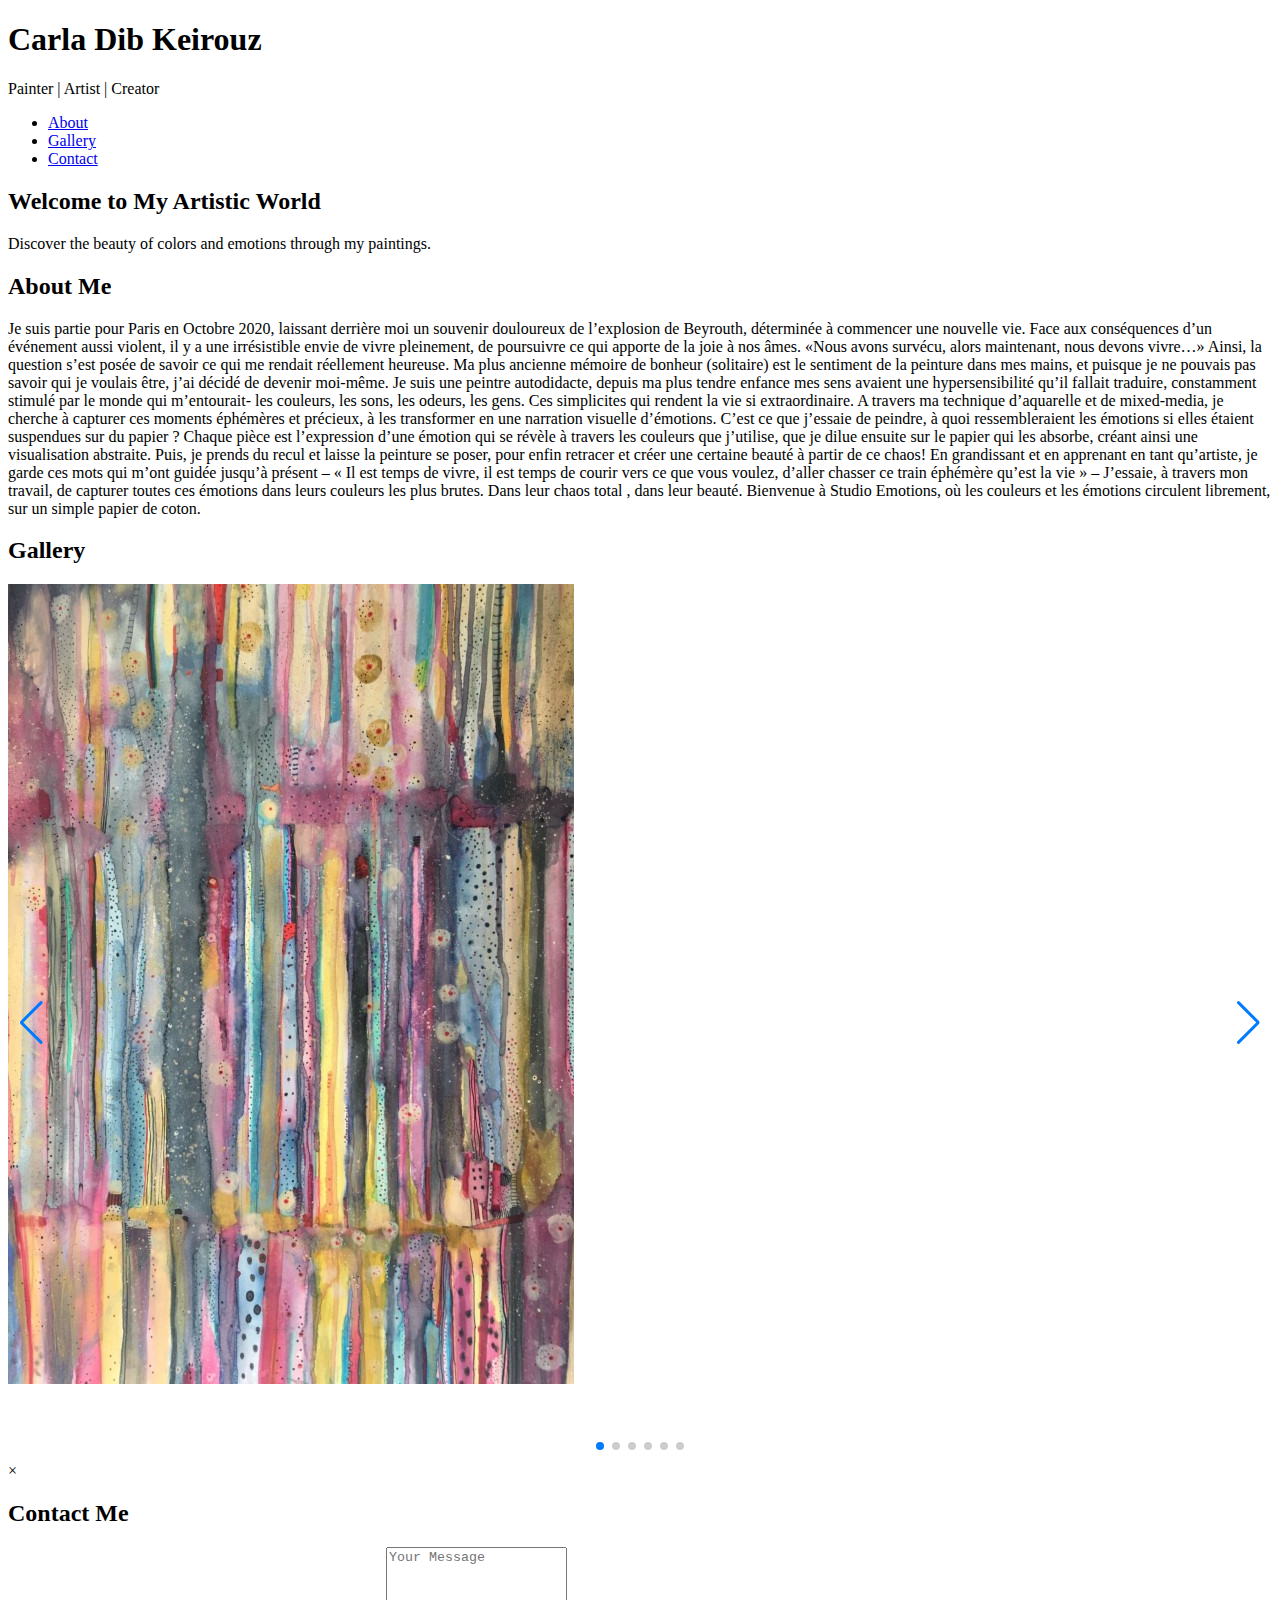
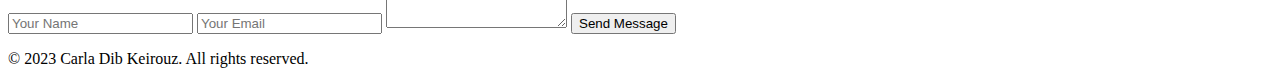
==== index.html @ a2791140 "Update and rename carla.html to index.html" ====
<!DOCTYPE html>
<html lang="en">
<head>
    <meta charset="UTF-8">
    <meta name="viewport" content="width=device-width, initial-scale=1.0">
    <title>Artist Portfolio | Carla Dib Keirouz</title>
    <link rel="stylesheet" href="styles.css">
    <!-- Swiper CSS -->
    <link rel="stylesheet" href="https://cdn.jsdelivr.net/npm/swiper@10/swiper-bundle.min.css">
</head>
<body>
    <!-- Header Section -->
    <header class="header sticky-header">
        <div class="container">
            <h1>Carla Dib Keirouz</h1>
            <p class="tagline">Painter | Artist | Creator</p>
            <nav class="nav">
                <ul>
                    <li><a href="#about">About</a></li>
                    <li><a href="#gallery">Gallery</a></li>
                    <li><a href="#contact">Contact</a></li>
                </ul>
            </nav>
        </div>
    </header>

    <!-- Hero Section -->
    <section class="hero">
        <div class="container">
            <h2>Welcome to My Artistic World</h2>
            <p>Discover the beauty of colors and emotions through my paintings.</p>
        </div>
    </section>

    <!-- About Section -->
    <section id="about" class="about">
        <div class="container">
            <h2>About Me</h2>
            <p>Je suis partie pour Paris en Octobre 2020, laissant derrière moi un souvenir douloureux de l’explosion de Beyrouth, déterminée à commencer une nouvelle vie.
Face aux conséquences d’un événement aussi violent, il y a une irrésistible envie de vivre pleinement, de poursuivre ce qui apporte de la joie à nos âmes.

«Nous avons survécu, alors maintenant, nous devons vivre…»

Ainsi, la question s’est posée de savoir ce qui me rendait réellement heureuse. Ma plus ancienne mémoire de bonheur (solitaire) est le sentiment de la peinture dans mes mains, et puisque je ne pouvais pas savoir qui je voulais être, j’ai décidé de devenir moi-même.

Je suis une peintre autodidacte, depuis ma plus tendre enfance mes sens avaient une hypersensibilité qu’il fallait traduire, constamment stimulé par le monde qui m’entourait- les couleurs, les sons, les odeurs, les gens. Ces simplicites qui rendent la vie si extraordinaire.

A travers ma technique d’aquarelle et de mixed-media, je cherche à capturer ces moments éphémères et précieux, à les transformer en une narration visuelle d’émotions. C’est ce que j’essaie de peindre, à quoi ressembleraient les émotions si elles étaient suspendues sur du papier ?

Chaque pièce est l’expression d’une émotion qui se révèle à travers les couleurs que j’utilise, que je dilue ensuite sur le papier qui les absorbe, créant ainsi une visualisation abstraite. Puis, je prends du recul et laisse la peinture se poser, pour enfin retracer et créer une certaine beauté à partir de ce chaos!

En grandissant et en apprenant en tant qu’artiste, je garde ces mots qui m’ont guidée jusqu’à présent – « Il est temps de vivre, il est temps de courir vers ce que vous voulez, d’aller chasser ce train éphémère qu’est la vie » – J’essaie, à travers mon travail, de capturer toutes ces émotions dans leurs couleurs les plus brutes. Dans leur chaos total , dans leur beauté. Bienvenue à Studio Emotions, où les couleurs et les émotions circulent librement, sur un simple papier de coton.</p>
        </div>
    </section>

    <!-- Gallery Section -->
    <section id="gallery" class="gallery">
        <div class="container">
            <h2>Gallery</h2>
            <!-- Swiper Carousel -->
            <div class="swiper mySwiper">
                <div class="swiper-wrapper">
                    <div class="swiper-slide"><img src="CDK7.jpg" alt="Artwork 7" class="gallery-img"></div>
                    <div class="swiper-slide"><img src="CDK8.jpg" alt="Artwork 8" class="gallery-img"></div>
                    <div class="swiper-slide"><img src="CDK9.jpg" alt="Artwork 9" class="gallery-img"></div>
                    <div class="swiper-slide"><img src="CDK10.jpg" alt="Artwork 10" class="gallery-img"></div>
                    <div class="swiper-slide"><img src="CDK1.jpg" alt="Artwork 10" class="gallery-img"></div>
                    <div class="swiper-slide"><img src="CDK2.jpg" alt="Artwork 10" class="gallery-img"></div>
                </div>
                <div class="swiper-pagination"></div>
                <div class="swiper-button-next"></div>
                <div class="swiper-button-prev"></div>
            </div>
        </div>
    </section>

    <!-- Modal for Enlarged Image -->
    <div id="modal" class="modal">
        <span class="close">&times;</span>
        <img class="modal-content" id="modal-img">
    </div>

    <!-- Contact Section -->
    <section id="contact" class="contact">
        <div class="container">
            <h2>Contact Me</h2>
            <form action="#" method="post">
                <input type="text" placeholder="Your Name" required>
                <input type="email" placeholder="Your Email" required>
                <textarea placeholder="Your Message" rows="5" required></textarea>
                <button type="submit">Send Message</button>
            </form>
        </div>
    </section>

    <!-- Footer Section -->
    <footer class="footer">
        <div class="container">
            <p>&copy; 2023 Carla Dib Keirouz. All rights reserved.</p>
        </div>
    </footer>

    <!-- Swiper JS -->
    <script src="https://cdn.jsdelivr.net/npm/swiper@10/swiper-bundle.min.js"></script>
    <!-- Custom JS -->
    <script src="script.js"></script>
</body>
</html>
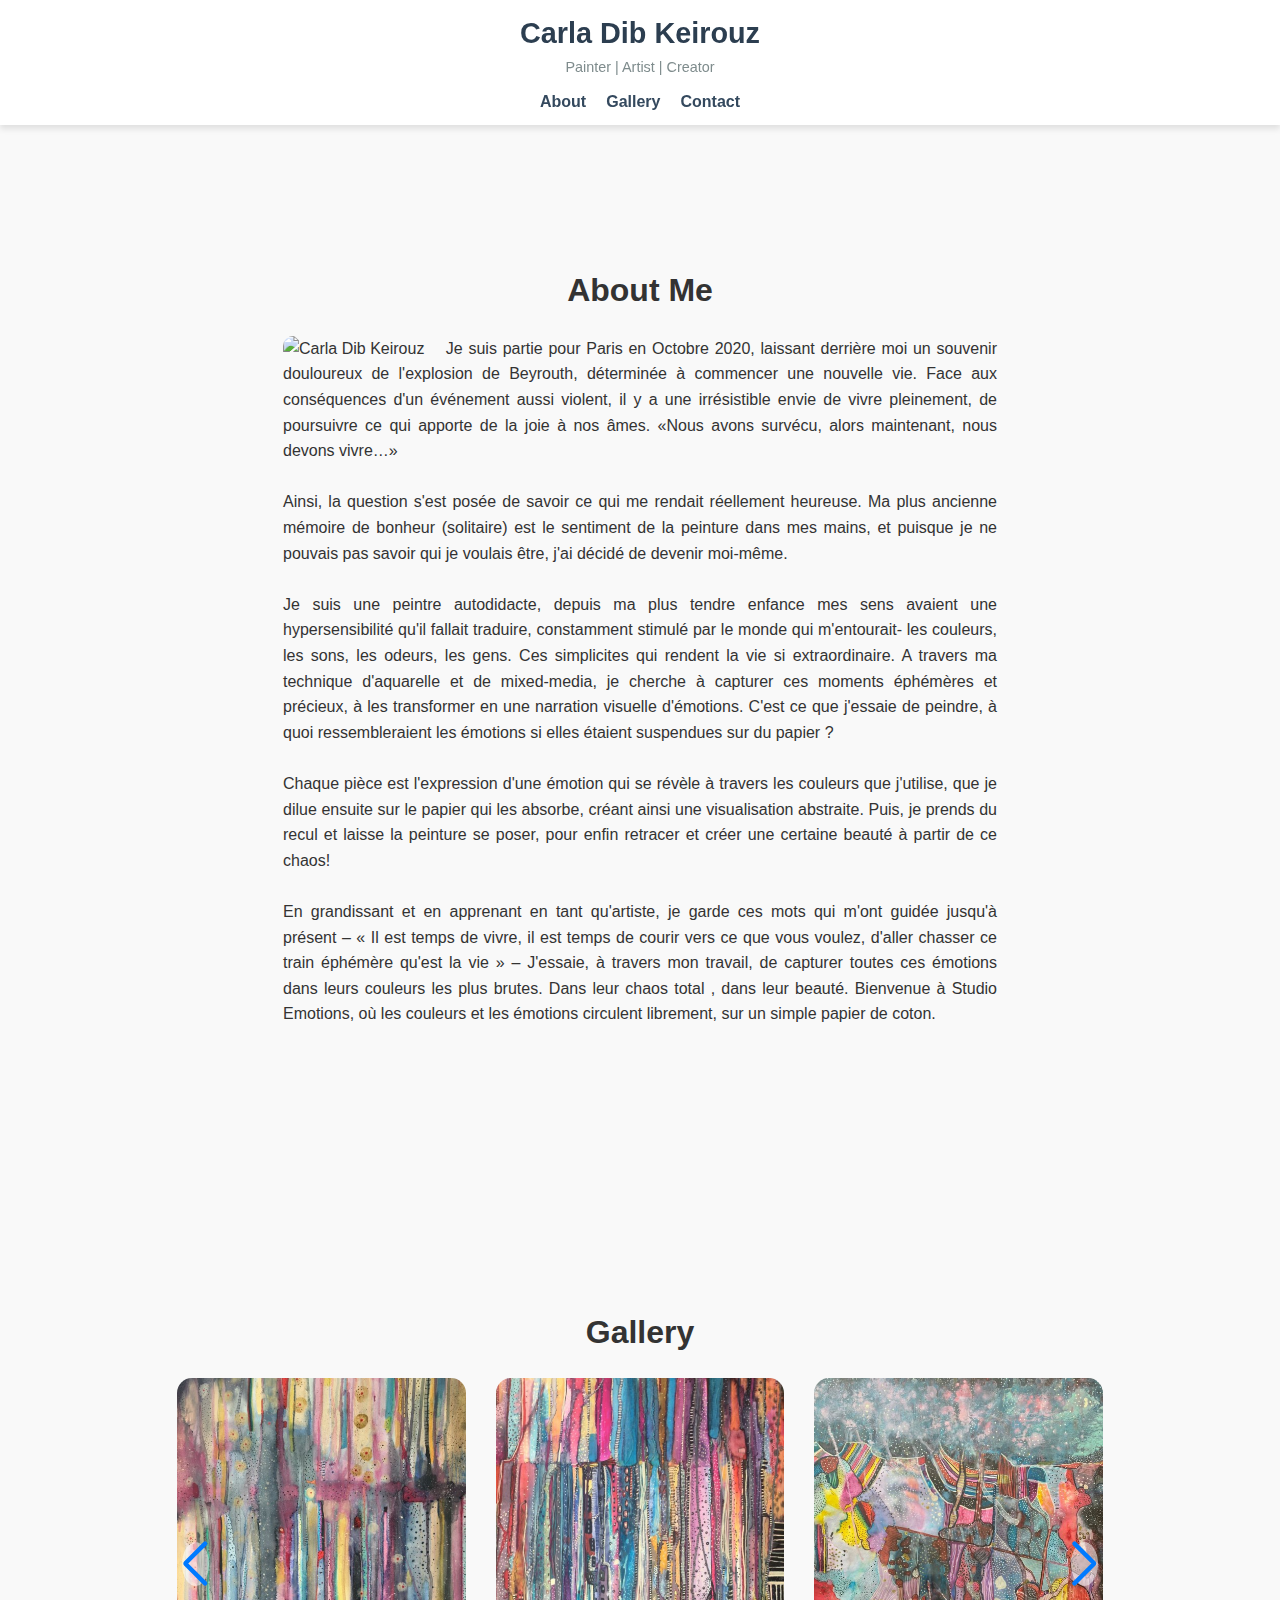
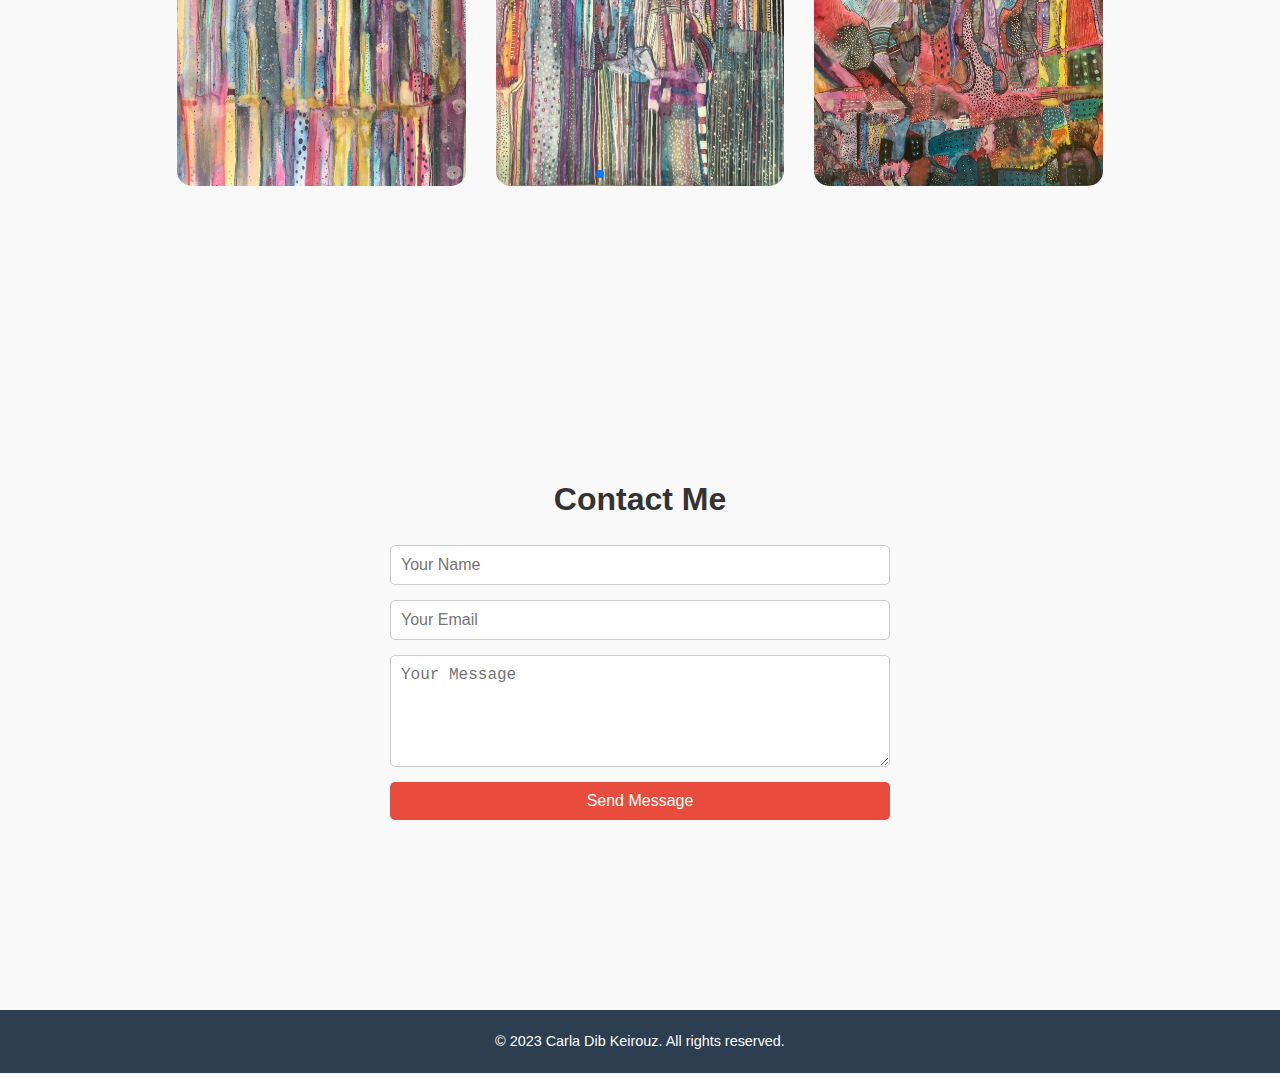
==== commit 29cc093f: "Add files via upload" ====
--- a/index.html
+++ b/index.html
@@ -5,7 +5,6 @@
     <meta name="viewport" content="width=device-width, initial-scale=1.0">
     <title>Artist Portfolio | Carla Dib Keirouz</title>
     <link rel="stylesheet" href="styles.css">
-    <!-- Swiper CSS -->
     <link rel="stylesheet" href="https://cdn.jsdelivr.net/npm/swiper@10/swiper-bundle.min.css">
 </head>
 <body>
@@ -24,60 +23,73 @@
         </div>
     </header>
 
-    <!-- Hero Section -->
-    <section class="hero">
-        <div class="container">
-            <h2>Welcome to My Artistic World</h2>
-            <p>Discover the beauty of colors and emotions through my paintings.</p>
-        </div>
-    </section>
-
     <!-- About Section -->
     <section id="about" class="about">
-        <div class="container">
-            <h2>About Me</h2>
-            <p>Je suis partie pour Paris en Octobre 2020, laissant derrière moi un souvenir douloureux de l’explosion de Beyrouth, déterminée à commencer une nouvelle vie.
-Face aux conséquences d’un événement aussi violent, il y a une irrésistible envie de vivre pleinement, de poursuivre ce qui apporte de la joie à nos âmes.
-
-«Nous avons survécu, alors maintenant, nous devons vivre…»
-
-Ainsi, la question s’est posée de savoir ce qui me rendait réellement heureuse. Ma plus ancienne mémoire de bonheur (solitaire) est le sentiment de la peinture dans mes mains, et puisque je ne pouvais pas savoir qui je voulais être, j’ai décidé de devenir moi-même.
-
-Je suis une peintre autodidacte, depuis ma plus tendre enfance mes sens avaient une hypersensibilité qu’il fallait traduire, constamment stimulé par le monde qui m’entourait- les couleurs, les sons, les odeurs, les gens. Ces simplicites qui rendent la vie si extraordinaire.
-
-A travers ma technique d’aquarelle et de mixed-media, je cherche à capturer ces moments éphémères et précieux, à les transformer en une narration visuelle d’émotions. C’est ce que j’essaie de peindre, à quoi ressembleraient les émotions si elles étaient suspendues sur du papier ?
-
-Chaque pièce est l’expression d’une émotion qui se révèle à travers les couleurs que j’utilise, que je dilue ensuite sur le papier qui les absorbe, créant ainsi une visualisation abstraite. Puis, je prends du recul et laisse la peinture se poser, pour enfin retracer et créer une certaine beauté à partir de ce chaos!
-
-En grandissant et en apprenant en tant qu’artiste, je garde ces mots qui m’ont guidée jusqu’à présent – « Il est temps de vivre, il est temps de courir vers ce que vous voulez, d’aller chasser ce train éphémère qu’est la vie » – J’essaie, à travers mon travail, de capturer toutes ces émotions dans leurs couleurs les plus brutes. Dans leur chaos total , dans leur beauté. Bienvenue à Studio Emotions, où les couleurs et les émotions circulent librement, sur un simple papier de coton.</p>
+    <div class="container">
+        <h2>About Me</h2>
+        <div class="about-text-container">
+                    <img src="CDK3.jpg" alt="Carla Dib Keirouz" class="about-img">
+                    <p>Je suis partie pour Paris en Octobre 2020, laissant derrière moi un souvenir douloureux de l'explosion de Beyrouth, déterminée à commencer une nouvelle vie. Face aux conséquences d'un événement aussi violent, il y a une irrésistible envie de vivre pleinement, de poursuivre ce qui apporte de la joie à nos âmes. «Nous avons survécu, alors maintenant, nous devons vivre…» <br><br>Ainsi, la question s'est posée de savoir ce qui me rendait réellement heureuse. Ma plus ancienne mémoire de bonheur (solitaire) est le sentiment de la peinture dans mes mains, et puisque je ne pouvais pas savoir qui je voulais être, j'ai décidé de devenir moi-même.<br><br>Je suis une peintre autodidacte, depuis ma plus tendre enfance mes sens avaient une hypersensibilité qu'il fallait traduire, constamment stimulé par le monde qui m'entourait- les couleurs, les sons, les odeurs, les gens. Ces simplicites qui rendent la vie si extraordinaire. A travers ma technique d'aquarelle et de mixed-media, je cherche à capturer ces moments éphémères et précieux, à les transformer en une narration visuelle d'émotions. C'est ce que j'essaie de peindre, à quoi ressembleraient les émotions si elles étaient suspendues sur du papier ? <br><br>Chaque pièce est l'expression d'une émotion qui se révèle à travers les couleurs que j'utilise, que je dilue ensuite sur le papier qui les absorbe, créant ainsi une visualisation abstraite. Puis, je prends du recul et laisse la peinture se poser, pour enfin retracer et créer une certaine beauté à partir de ce chaos!<br><br>En grandissant et en apprenant en tant qu'artiste, je garde ces mots qui m'ont guidée jusqu'à présent – « Il est temps de vivre, il est temps de courir vers ce que vous voulez, d'aller chasser ce train éphémère qu'est la vie » – J'essaie, à travers mon travail, de capturer toutes ces émotions dans leurs couleurs les plus brutes. Dans leur chaos total , dans leur beauté. Bienvenue à Studio Emotions, où les couleurs et les émotions circulent librement, sur un simple papier de coton.</p>
+                </div>
+        
         </div>
     </section>
 
     <!-- Gallery Section -->
-    <section id="gallery" class="gallery">
-        <div class="container">
-            <h2>Gallery</h2>
-            <!-- Swiper Carousel -->
-            <div class="swiper mySwiper">
-                <div class="swiper-wrapper">
-                    <div class="swiper-slide"><img src="CDK7.jpg" alt="Artwork 7" class="gallery-img"></div>
-                    <div class="swiper-slide"><img src="CDK8.jpg" alt="Artwork 8" class="gallery-img"></div>
-                    <div class="swiper-slide"><img src="CDK9.jpg" alt="Artwork 9" class="gallery-img"></div>
-                    <div class="swiper-slide"><img src="CDK10.jpg" alt="Artwork 10" class="gallery-img"></div>
-                    <div class="swiper-slide"><img src="CDK1.jpg" alt="Artwork 10" class="gallery-img"></div>
-                    <div class="swiper-slide"><img src="CDK2.jpg" alt="Artwork 10" class="gallery-img"></div>
+<section id="gallery" class="gallery">
+    <div class="container">
+        <h2>Gallery</h2>
+        <div class="swiper mySwiper">
+            <div class="swiper-wrapper">
+                <div class="swiper-slide">
+                    <div class="gallery-item">
+                        <img src="CDK7.jpg" alt="Artwork 7" class="gallery-img" loading="lazy" data-size="50x70cm">
+                        <div class="caption">La tete dans les nuages ne fait pas mousse - 50x70cm</div>
+                    </div>
                 </div>
-                <div class="swiper-pagination"></div>
-                <div class="swiper-button-next"></div>
-                <div class="swiper-button-prev"></div>
+                <div class="swiper-slide">
+                    <div class="gallery-item">
+                        <img src="CDK8.jpg" alt="Artwork 8" class="gallery-img" loading="lazy" data-size="60x80cm">
+                        <div class="caption">Super cool ca - 60x80cm</div>
+                    </div>
+                </div>
+                <div class="swiper-slide">
+                    <div class="gallery-item">
+                        <img src="CDK9.jpg" alt="Artwork 9" class="gallery-img" loading="lazy" data-size="40x60cm">
+                        <div class="caption">l'aube du matin - 40x60cm</div>
+                    </div>
+                </div>
+                <div class="swiper-slide">
+                    <div class="gallery-item">
+                        <img src="CDK10.jpg" alt="Artwork 10" class="gallery-img" loading="lazy" data-size="70x100cm">
+                        <div class="caption">la rosee de la nuit - 70x100cm</div>
+                    </div>
+                </div>
+                <div class="swiper-slide">
+                    <div class="gallery-item">
+                        <img src="CDK1.jpg" alt="Artwork 1" class="gallery-img" loading="lazy" data-size="45x60cm">
+                        <div class="caption">Le jour commence avec toi - 45x60cm</div>
+                    </div>
+                </div>
+                <div class="swiper-slide">
+                    <div class="gallery-item">
+                        <img src="CDK2.jpg" alt="Artwork 2" class="gallery-img" loading="lazy" data-size="55x75cm">
+                        <div class="caption">demain ne meurt jamais - 55x75cm</div>
+                    </div>
+                </div>
             </div>
+            <div class="swiper-pagination"></div>
+            <!-- Navigation Buttons -->
+            <div class="swiper-button-next"></div>
+            <div class="swiper-button-prev"></div>
         </div>
-    </section>
+    </div>
+</section>
 
     <!-- Modal for Enlarged Image -->
     <div id="modal" class="modal">
         <span class="close">&times;</span>
-        <img class="modal-content" id="modal-img">
+        <img class="modal-content" id="modal-img" alt="Enlarged Artwork">
     </div>
 
     <!-- Contact Section -->
@@ -100,9 +112,65 @@
         </div>
     </footer>
 
-    <!-- Swiper JS -->
     <script src="https://cdn.jsdelivr.net/npm/swiper@10/swiper-bundle.min.js"></script>
-    <!-- Custom JS -->
-    <script src="script.js"></script>
+
+<script>
+    // Ensure Swiper is initialized after DOM content is loaded
+    document.addEventListener('DOMContentLoaded', function() {
+        const swiper = new Swiper(".mySwiper", {
+            slidesPerView: 3,
+            spaceBetween: 20,
+            loop: true,
+            pagination: {
+                el: ".swiper-pagination",
+                clickable: true,
+            },
+            navigation: {
+                nextEl: ".swiper-button-next", // Ensure this matches the next button class
+                prevEl: ".swiper-button-prev", // Ensure this matches the previous button class
+            },
+            breakpoints: {
+                1024: {
+                    slidesPerView: 3,
+                },
+                768: {
+                    slidesPerView: 2,
+                },
+                0: {
+                    slidesPerView: 1,
+                }
+            },
+        });
+    });
+</script>
+
+<!-- Modal Handling JS (For Enlarging Image) -->
+<script>
+    const modal = document.getElementById("modal");
+    const modalImg = document.getElementById("modal-img");
+    const closeBtn = document.getElementsByClassName("close")[0];
+
+    // Open modal when gallery image or About Me image is clicked
+    document.querySelectorAll('.gallery-img, .about-img').forEach(img => {
+        img.addEventListener('click', () => {
+            modal.style.display = "block";
+            modalImg.src = img.src; // Set the modal image to the clicked one
+            modalImg.alt = img.alt; // Set the alt text of the modal image
+        });
+    });
+
+    // Close modal when clicking on close button
+    closeBtn.addEventListener('click', () => {
+        modal.style.display = "none";
+    });
+
+    // Close modal if clicked outside of the image
+    window.addEventListener('click', (event) => {
+        if (event.target === modal) {
+            modal.style.display = "none";
+        }
+    });
+</script>
+    <script src="scripts.js"></script>
 </body>
-</html>
+</html>--- a/styles.css
+++ b/styles.css
@@ -0,0 +1,354 @@
+/* General Reset */
+* {
+    box-sizing: border-box;
+    margin: 0;
+    padding: 0;
+}
+
+body {
+    font-family: 'Arial', sans-serif;
+    line-height: 1.6;
+    color: #333;
+    background-color: #f9f9f9;
+}
+
+.container {
+    max-width: 1200px;
+    margin: 0 auto;
+    padding: 0 15px;
+}
+
+/* Header Styles */
+.header {
+    background: rgba(255, 255, 255, 0.95);
+    backdrop-filter: blur(5px);
+    padding: 10px 0;
+    box-shadow: 0 4px 6px rgba(0, 0, 0, 0.1);
+    position: sticky;
+    top: 0;
+    z-index: 1000;
+    text-align: center;
+}
+
+.header h1 {
+    font-size: 1.8rem;
+    color: #2c3e50;
+}
+
+.tagline {
+    color: #7f8c8d;
+    font-size: 0.9rem;
+}
+
+/* Navigation */
+.nav ul {
+    list-style: none;
+    display: flex;
+    justify-content: center;
+    gap: 20px;
+    margin-top: 10px;
+}
+
+.nav ul li a {
+    text-decoration: none;
+    color: #34495e;
+    font-weight: bold;
+    transition: color 0.3s ease;
+}
+
+.nav ul li a:hover {
+    color: #e74c3c;
+}
+
+/* About Section */
+.about {
+    padding: 140px;
+    width: 80%;
+    margin: 0 auto;
+}
+
+.about h2 {
+    font-size: 2rem;
+    margin-bottom: 20px;
+    text-align: center;
+}
+
+.about-img {
+    float: left; /* Let the image float to the left */
+    width: 20%;  /* Adjust width of the image */
+    margin-right: 20px; /* Space between image and text */
+    border-radius: 10px;
+    object-fit: cover;
+}
+
+.about p {
+    text-align: justify;
+}
+
+/* Clearfix to ensure the container wraps around the floated elements */
+.about-text::after {
+    content: "";
+    clear: both;
+    display: table;
+}
+
+/* Responsive Design: Stacking image and text vertically on small screens */
+@media (max-width: 768px) {
+    .about-img {
+        width: 80%; /* Adjust image width for smaller screens */
+        margin-right: 0; /* Remove margin-right on smaller screens */
+        margin-bottom: 20px; /* Add space between image and text */
+        float: none; /* Remove float on small screens */
+    }
+}
+
+/* Gallery Section */
+.gallery {
+    padding: 140px 0;
+}
+
+.gallery h2 {
+    font-size: 2rem;
+    margin-bottom: 20px;
+    text-align: center;
+}
+
+.swiper {
+    width: 80%; /* Ensure swiper container takes up full width */
+    height: auto;
+    padding: 0; /* Remove any unnecessary padding */
+}
+
+.swiper-slide {
+    text-align: center;
+    width: 33.33%; /* Make sure it's divided evenly for 3 images */
+    box-sizing: border-box; /* Include padding/border in the total width */
+    padding: 0 5px; /* Use a smaller space between images */
+}
+
+.swiper-slide img {
+    width: 100%;
+    height: auto;
+    border-radius: 15px;
+    cursor: pointer;
+    transition: transform 0.3s ease;
+    object-fit: cover;
+}
+
+.swiper-slide img:hover {
+    transform: scale(1.05);
+}
+
+.swiper-wrapper {
+    display: flex;
+}
+
+/* Style pour la galerie avec légende */
+.gallery-item {
+    position: relative;
+    display: inline-block;
+    overflow: hidden;
+    width: 100%;
+}
+
+.gallery-item img {
+    width: 100%;
+    display: block;
+    transition: transform 0.3s ease-in-out;
+}
+
+.gallery-item:hover img {
+    transform: scale(1.05);
+}
+
+.gallery-item .caption {
+    position: absolute;
+    bottom: 0;
+    left: 0;
+    width: 100%;
+    background: rgba(0, 0, 0, 0.7);
+    color: #fff;
+    text-align: center;
+    font-size: 1rem;
+    padding: 10px;
+    opacity: 0;
+    transition: opacity 0.3s ease-in-out;
+}
+
+.gallery-item:hover .caption {
+    opacity: 1;
+}
+
+/* Swiper Navigation Buttons */
+.swiper-button-next,
+.swiper-button-prev {
+    color: #e74c3c; /* Arrow color */
+    background-color: rgba(255, 255, 255, 0.5); /* Background color */
+    width: 40px;
+    height: 40px;
+    border-radius: 50%;
+    display: flex;
+    justify-content: center;
+    align-items: center;
+    z-index: 10;
+    position: absolute; /* Ensure they are positioned correctly */
+    top: 50%; /* Center vertically */
+    transform: translateY(-50%); /* Center vertically */
+}
+
+.swiper-button-next:after,
+.swiper-button-prev:after {
+    font-size: 20px;
+    font-weight: bold;
+}
+
+.swiper-button-next {
+    right: 10px; /* Position the next button on the right */
+}
+
+.swiper-button-prev {
+    left: 10px; /* Position the previous button on the left */
+}
+
+.swiper-button-next:hover,
+.swiper-button-prev:hover {
+    background-color: rgba(255, 255, 255, 0.8); /* Hover effect */
+}
+
+/* Responsive Adjustments */
+@media (max-width: 1024px) {
+    .swiper-slide {
+        width: 50% !important; /* 2 slides per view on tablets */
+    }
+}
+
+@media (max-width: 768px) {
+    .swiper-slide {
+        width: 100% !important; /* 1 slide per view on mobile */
+    }
+}
+
+/* Modal Styles */
+.modal {
+    display: none;
+    position: fixed;
+    z-index: 1001;
+    padding-top: 60px;
+    left: 0;
+    top: 0;
+    width: 100%;
+    height: 100%;
+    background-color: rgba(0, 0, 0, 0.9);
+}
+
+.modal-content {
+    margin: auto;
+    display: block;
+    max-width: 80%;
+    max-height: 80%;
+}
+
+.close {
+    position: absolute;
+    top: 20px;
+    right: 35px;
+    color: #fff;
+    font-size: 40px;
+    font-weight: bold;
+    cursor: pointer;
+}
+
+.close:hover {
+    color: #ccc;
+}
+
+/* Contact Section */
+.contact {
+    padding: 140px 0;
+}
+
+.contact h2 {
+    font-size: 2rem;
+    margin-bottom: 20px;
+    text-align: center;
+}
+
+.contact form {
+    display: flex;
+    flex-direction: column;
+    gap: 15px;
+    max-width: 500px;
+    margin: 0 auto;
+}
+
+.contact input,
+.contact textarea {
+    padding: 10px;
+    border: 1px solid #ccc;
+    border-radius: 5px;
+    font-size: 1rem;
+}
+
+.contact button {
+    padding: 10px 20px;
+    background: #e74c3c;
+    color: #fff;
+    border: none;
+    border-radius: 5px;
+    cursor: pointer;
+    font-size: 1rem;
+    transition: background 0.3s ease;
+}
+
+.contact button:hover {
+    background: #c0392b;
+}
+
+/* Footer */
+.footer {
+    background: #2c3e50;
+    color: #fff;
+    text-align: center;
+    padding: 20px 0;
+    margin-top: 50px;
+}
+
+.footer p {
+    font-size: 0.9rem;
+}
+
+.gallery-item {
+    position: relative;
+    display: inline-block;
+    overflow: hidden;
+    width: 100%;
+}
+
+.gallery-item img {
+    width: 100%;
+    display: block;
+    transition: transform 0.3s ease-in-out;
+    cursor: pointer;
+}
+
+/* Style de la légende */
+.gallery-item .caption {
+    position: absolute;
+    bottom: 0;
+    left: 50%;
+    transform: translateX(-50%);
+    background: rgba(0, 0, 0, 0.7);
+    color: #fff;
+    text-align: center;
+    font-size: 1rem;
+    padding: 10px;
+    opacity: 0;
+    transition: opacity 0.3s ease-in-out;
+    border-radius: 5px;
+}
+
+/* Affichage de la légende au clic */
+.gallery-item .caption.visible {
+    opacity: 1;
+}
+
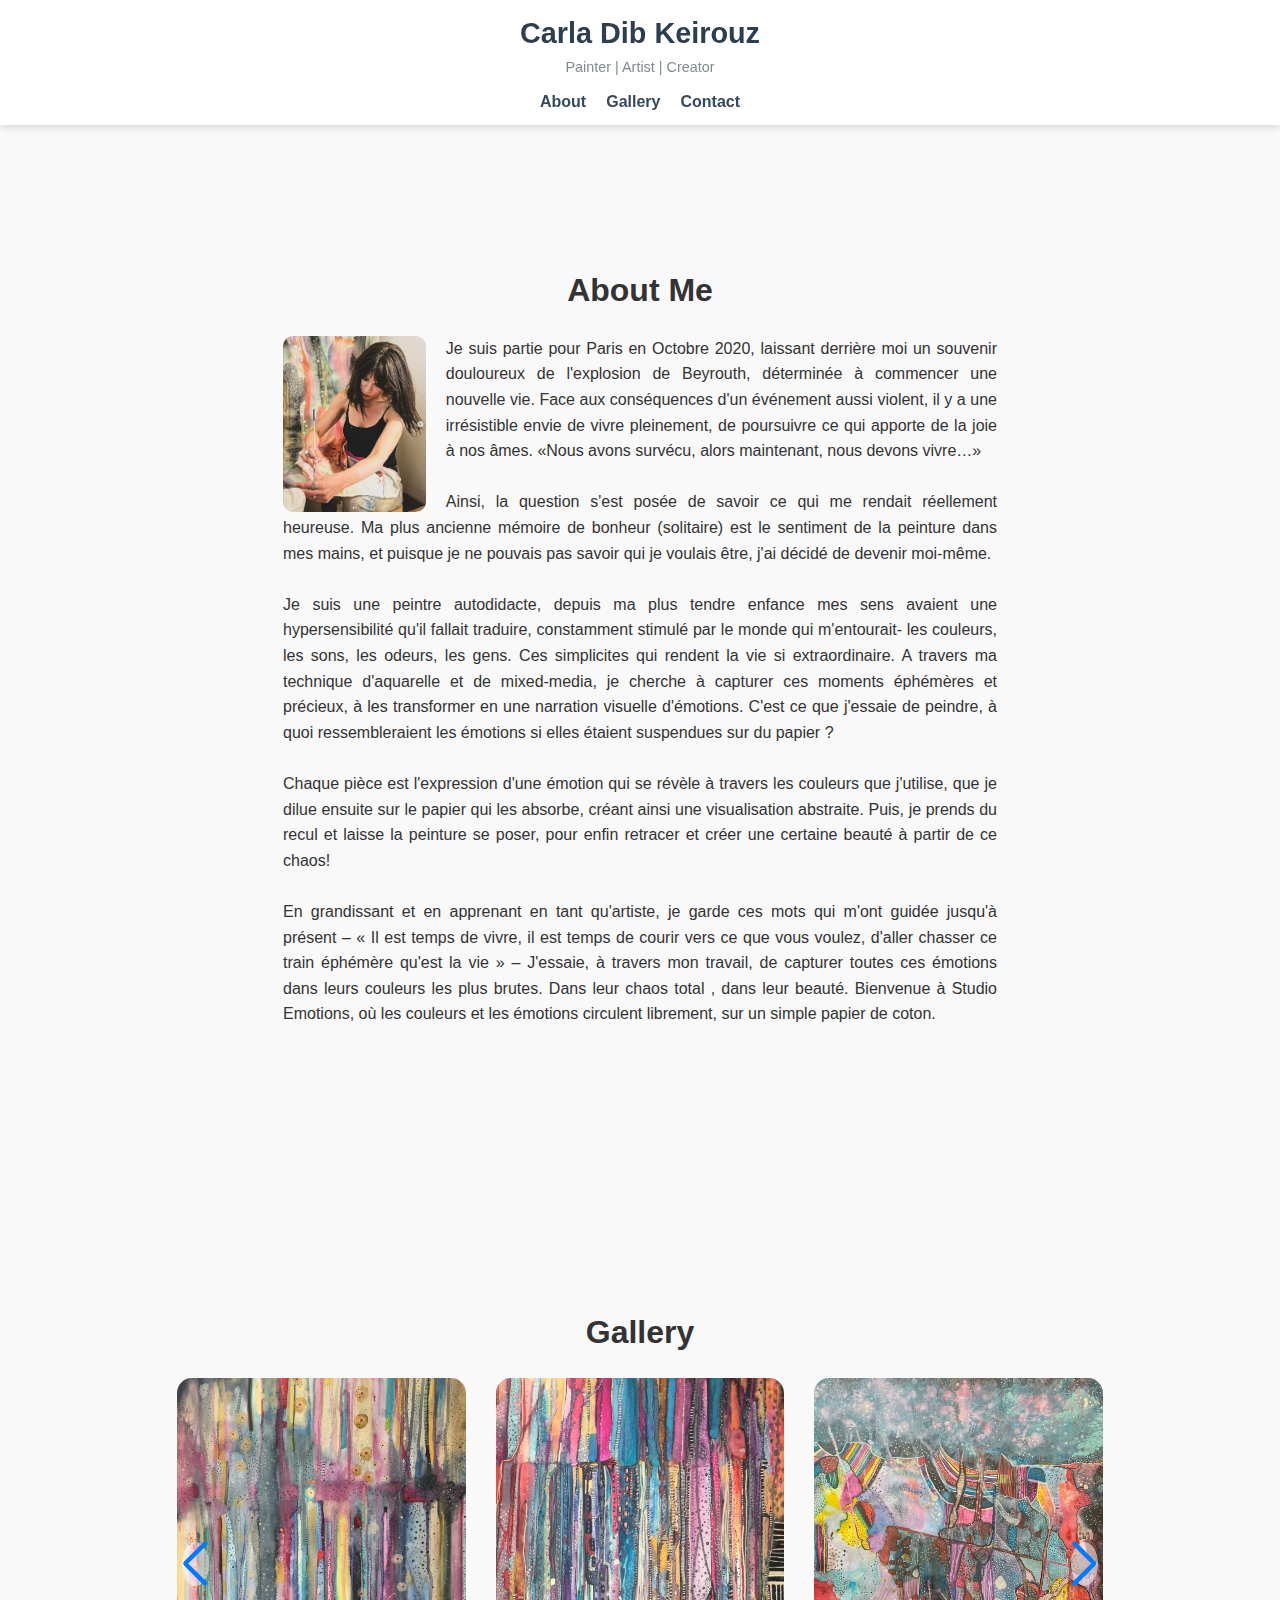
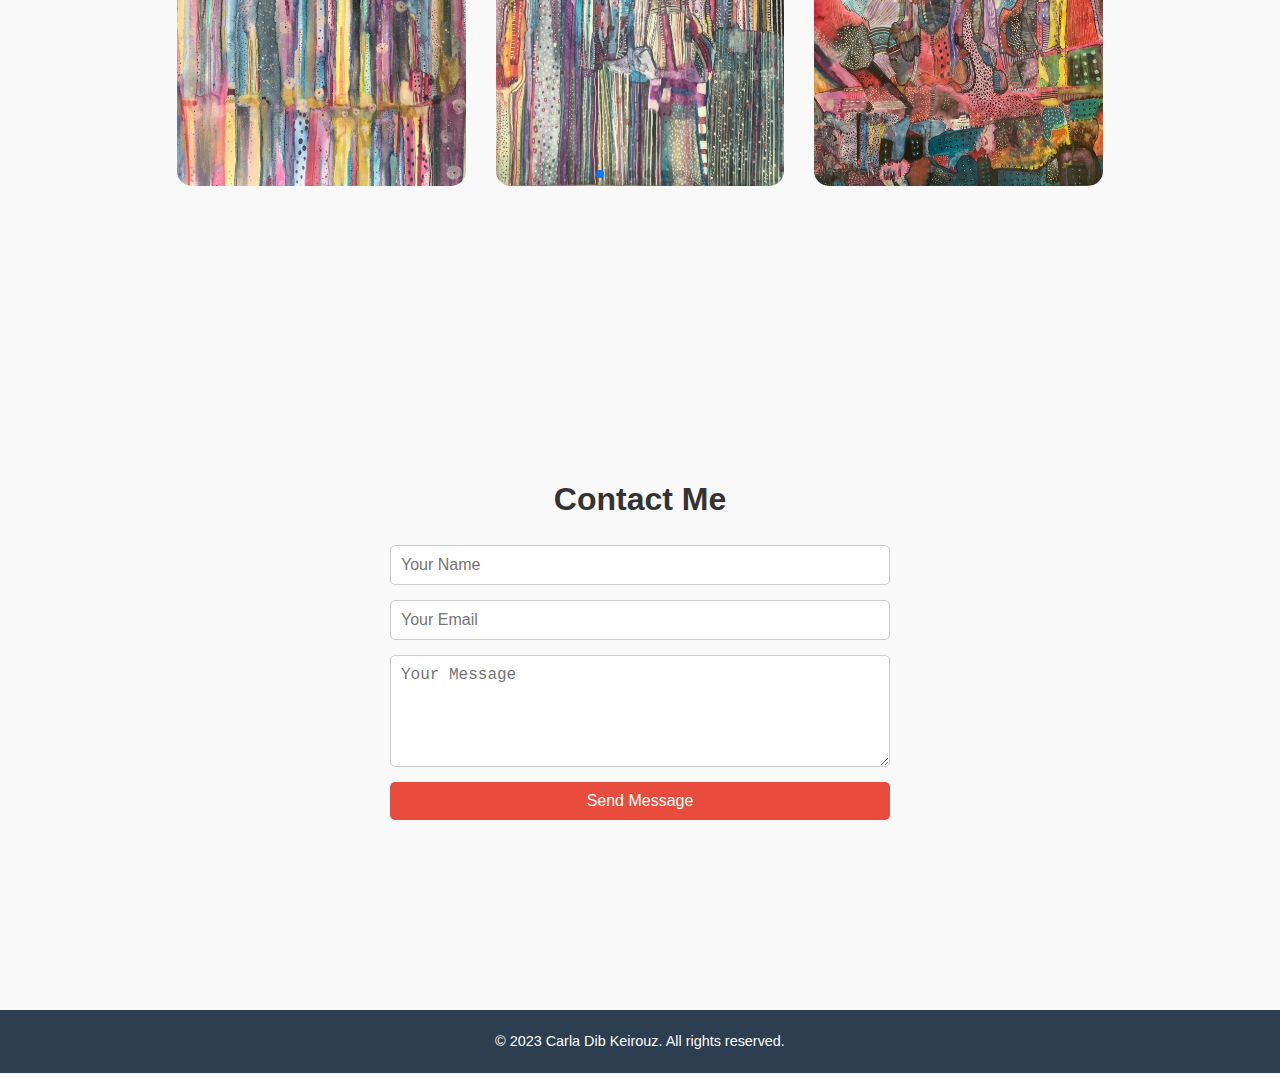
==== commit 12603b22: "Add files via upload" ====
--- a/index.html
+++ b/index.html
@@ -94,16 +94,22 @@
 
     <!-- Contact Section -->
     <section id="contact" class="contact">
-        <div class="container">
-            <h2>Contact Me</h2>
-            <form action="#" method="post">
-                <input type="text" placeholder="Your Name" required>
-                <input type="email" placeholder="Your Email" required>
-                <textarea placeholder="Your Message" rows="5" required></textarea>
-                <button type="submit">Send Message</button>
-            </form>
+    <div class="container">
+        <h2>Contact Me</h2>
+        <!-- Form Setup for Formspree -->
+        <form action="https://formspree.io/f/movevwje" method="POST" id="contactForm">
+            <input type="text" name="name" placeholder="Your Name" required>
+            <input type="email" name="email" placeholder="Your Email" required>
+            <textarea name="message" placeholder="Your Message" rows="5" required></textarea>
+            <button type="submit">Send Message</button>
+        </form>
+
+        <!-- Success Message -->
+        <div id="success-message" style="display:none; color: green;">
+            Thank you for your message! We’ll get back to you soon.
         </div>
-    </section>
+    </div>
+</section>
 
     <!-- Footer Section -->
     <footer class="footer">
@@ -171,6 +177,16 @@
         }
     });
 </script>
+<script>
+    const form = document.getElementById('contactForm');
+    const successMessage = document.getElementById('success-message');
+    
+    form.addEventListener('submit', function (e) {
+        e.preventDefault();  // Prevent the default form submission
+        successMessage.style.display = 'block';  // Show the success message
+        form.reset();  // Reset form fields
+    });
+</script>
     <script src="scripts.js"></script>
 </body>
 </html>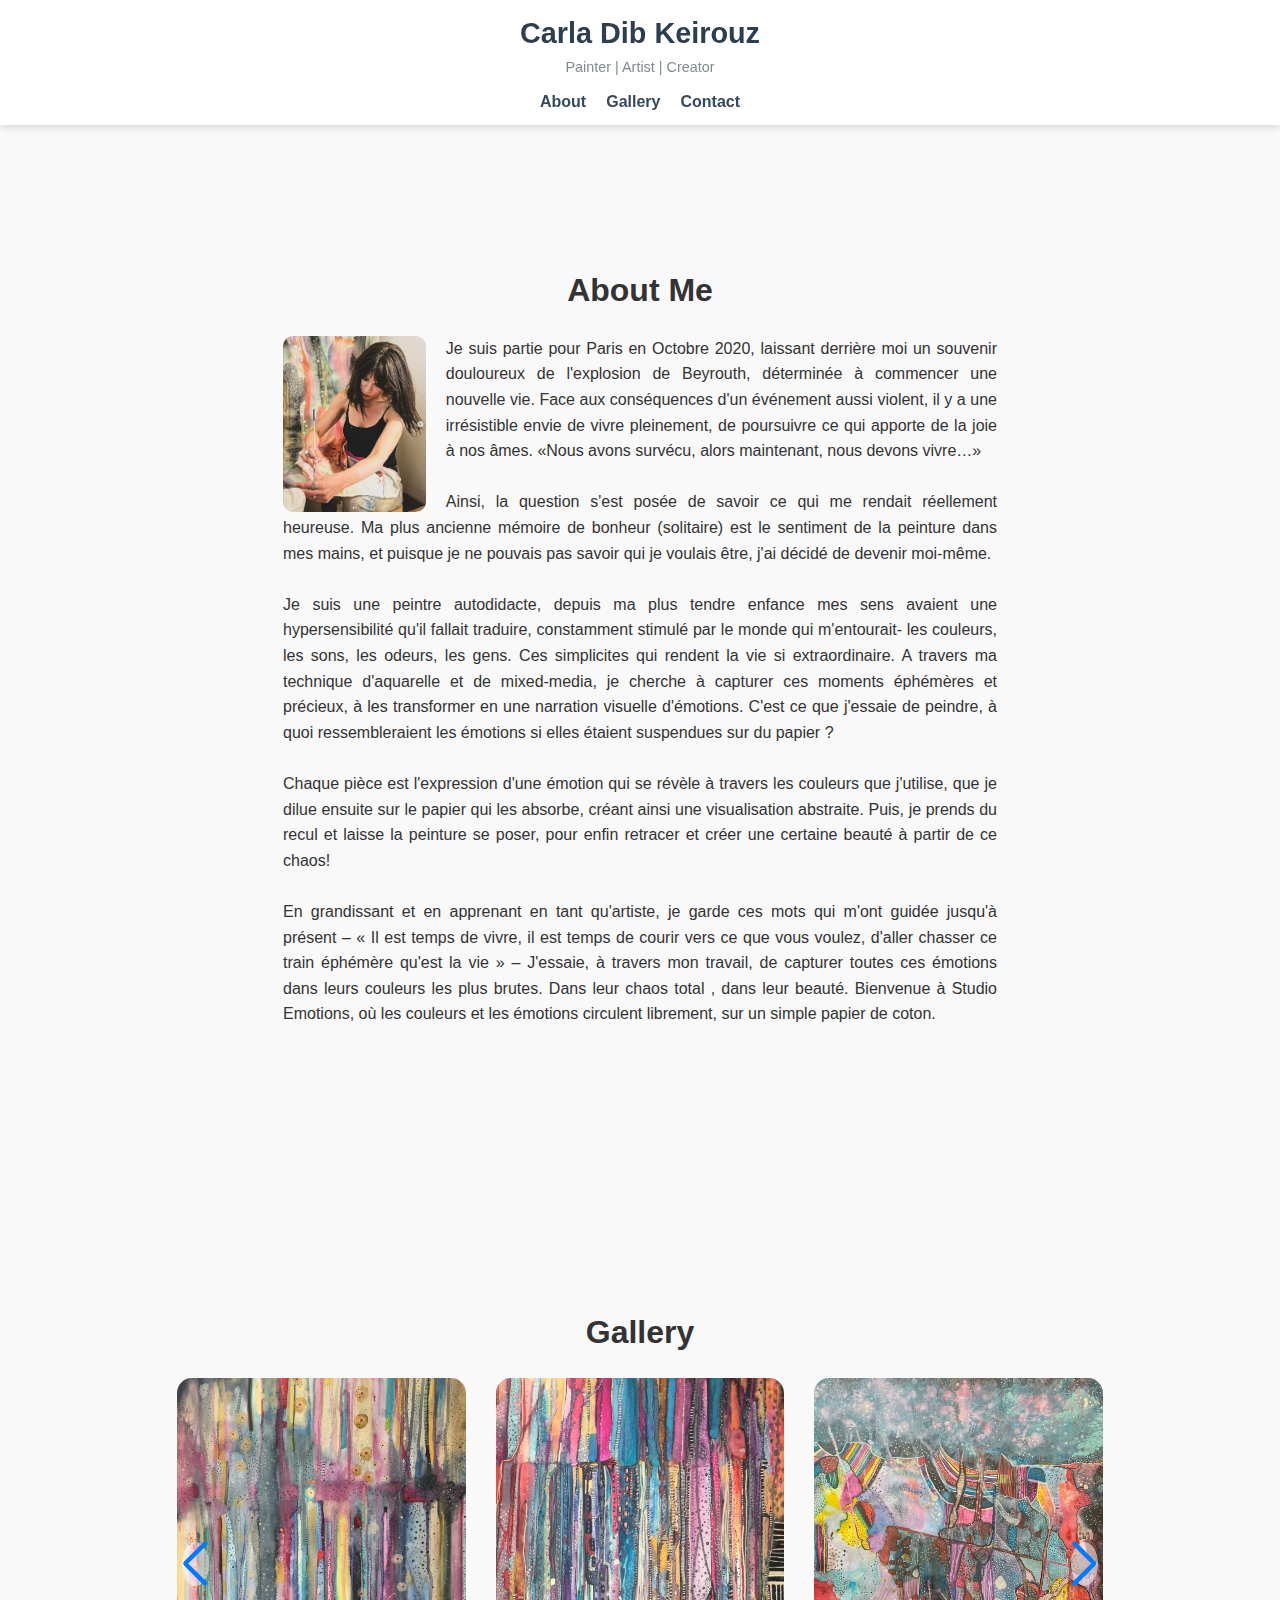
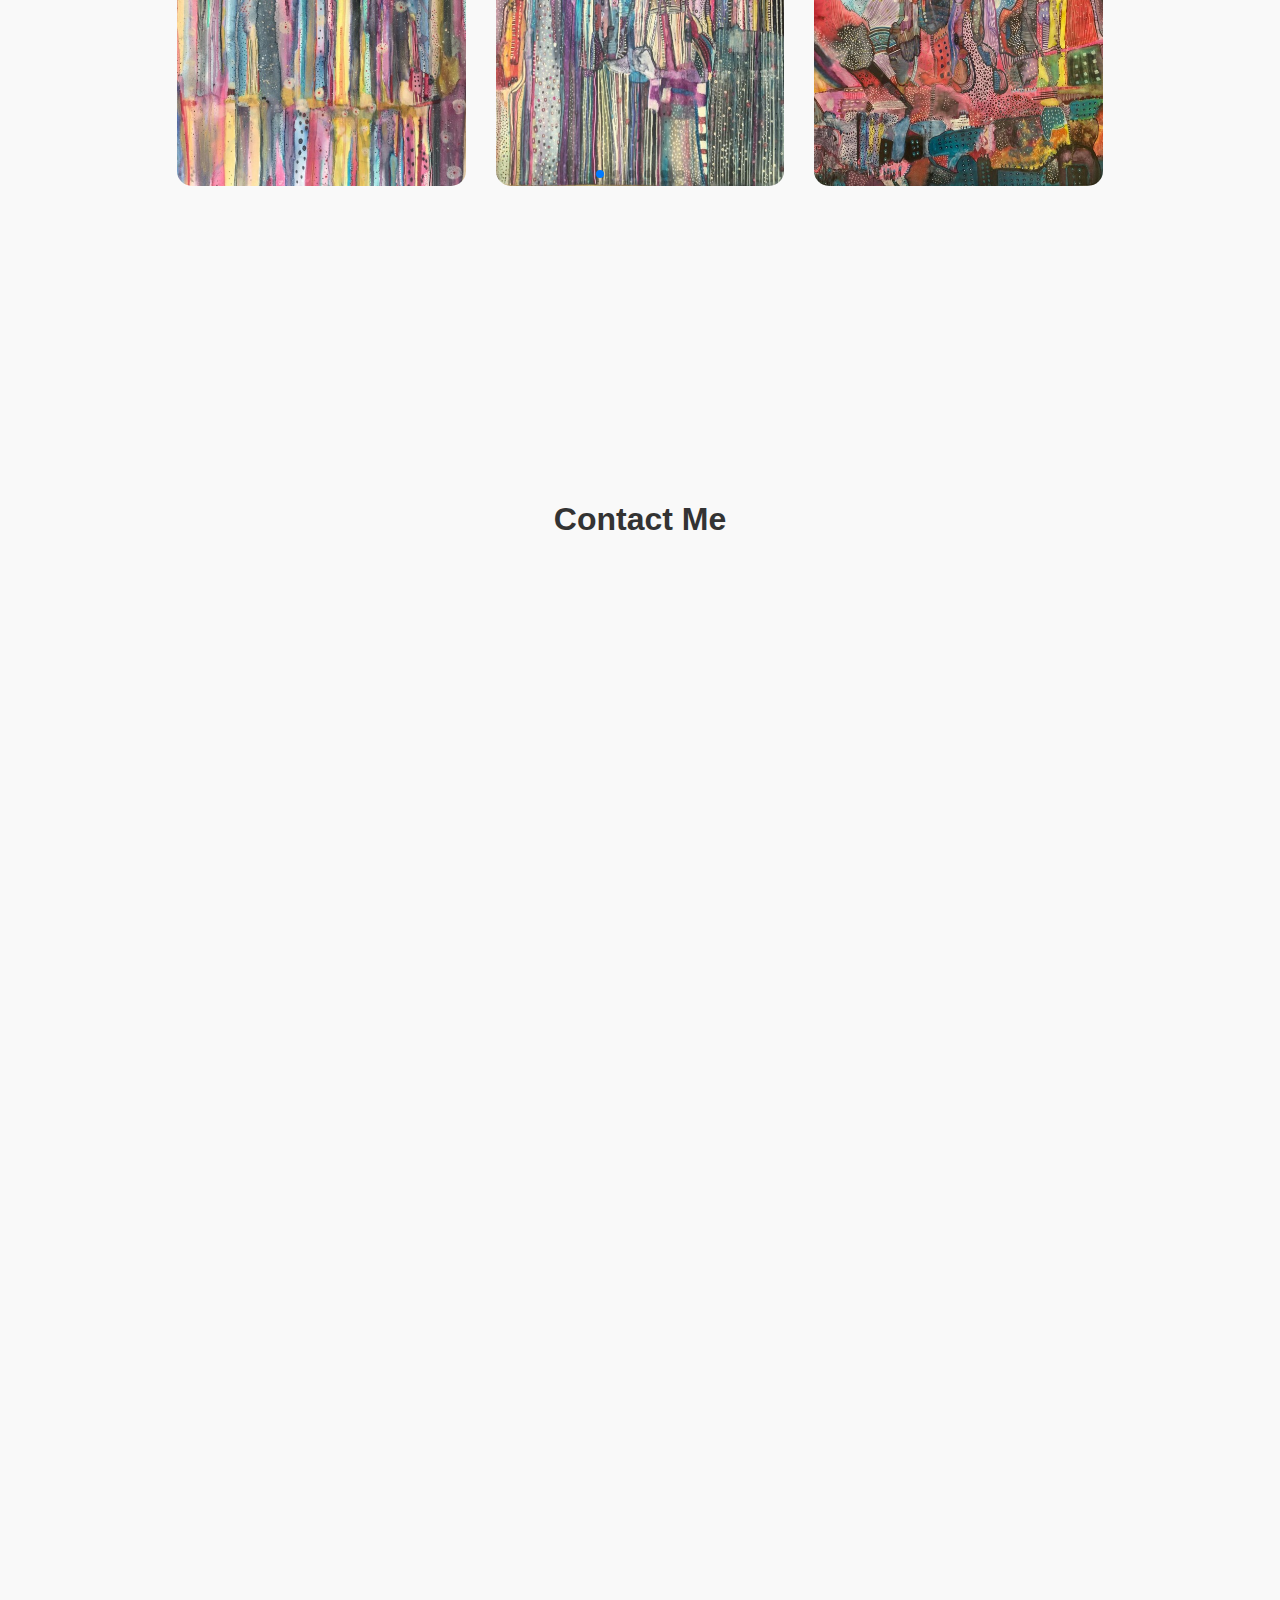
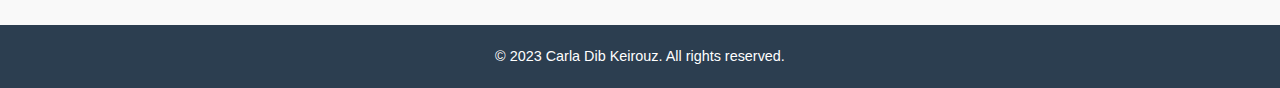
==== commit 3033e3e2: "Add files via upload" ====
--- a/index.html
+++ b/index.html
@@ -97,12 +97,7 @@
     <div class="container">
         <h2>Contact Me</h2>
         <!-- Form Setup for Formspree -->
-        <form action="https://formspree.io/f/movevwje" method="POST" id="contactForm">
-            <input type="text" name="name" placeholder="Your Name" required>
-            <input type="email" name="email" placeholder="Your Email" required>
-            <textarea name="message" placeholder="Your Message" rows="5" required></textarea>
-            <button type="submit">Send Message</button>
-        </form>
+        <iframe src="https://docs.google.com/forms/d/e/1FAIpQLSdiB9IpZrEVrqmrjuH8BAitfkp3NOstAKDEcpC0cmzEuFMvpg/viewform?embedded=true" width="640" height="687" frameborder="0" marginheight="0" marginwidth="0">Loading…</iframe>
 
         <!-- Success Message -->
         <div id="success-message" style="display:none; color: green;">
@@ -177,16 +172,6 @@
         }
     });
 </script>
-<script>
-    const form = document.getElementById('contactForm');
-    const successMessage = document.getElementById('success-message');
-    
-    form.addEventListener('submit', function (e) {
-        e.preventDefault();  // Prevent the default form submission
-        successMessage.style.display = 'block';  // Show the success message
-        form.reset();  // Reset form fields
-    });
-</script>
     <script src="scripts.js"></script>
 </body>
 </html>--- a/styles.css
+++ b/styles.css
@@ -352,3 +352,21 @@
     opacity: 1;
 }
 
+iframe {
+    width: 100%;
+    max-width: 640px;         /* Keep the width fixed */
+    height: 850px;            /* Adjust the height to avoid the scrollbar */
+    border: none;
+    overflow: hidden;         /* Prevent the internal scroll */
+}
+
+.contact .container {
+    display: flex;
+    flex-direction: column;
+    justify-content: center;
+    align-items: center;
+    text-align: center;
+    padding: 20px;
+    height: auto;             /* Automatically adjust based on content */
+    min-height: 80vh;         /* Make sure container takes at least 80% of the viewport height */
+}
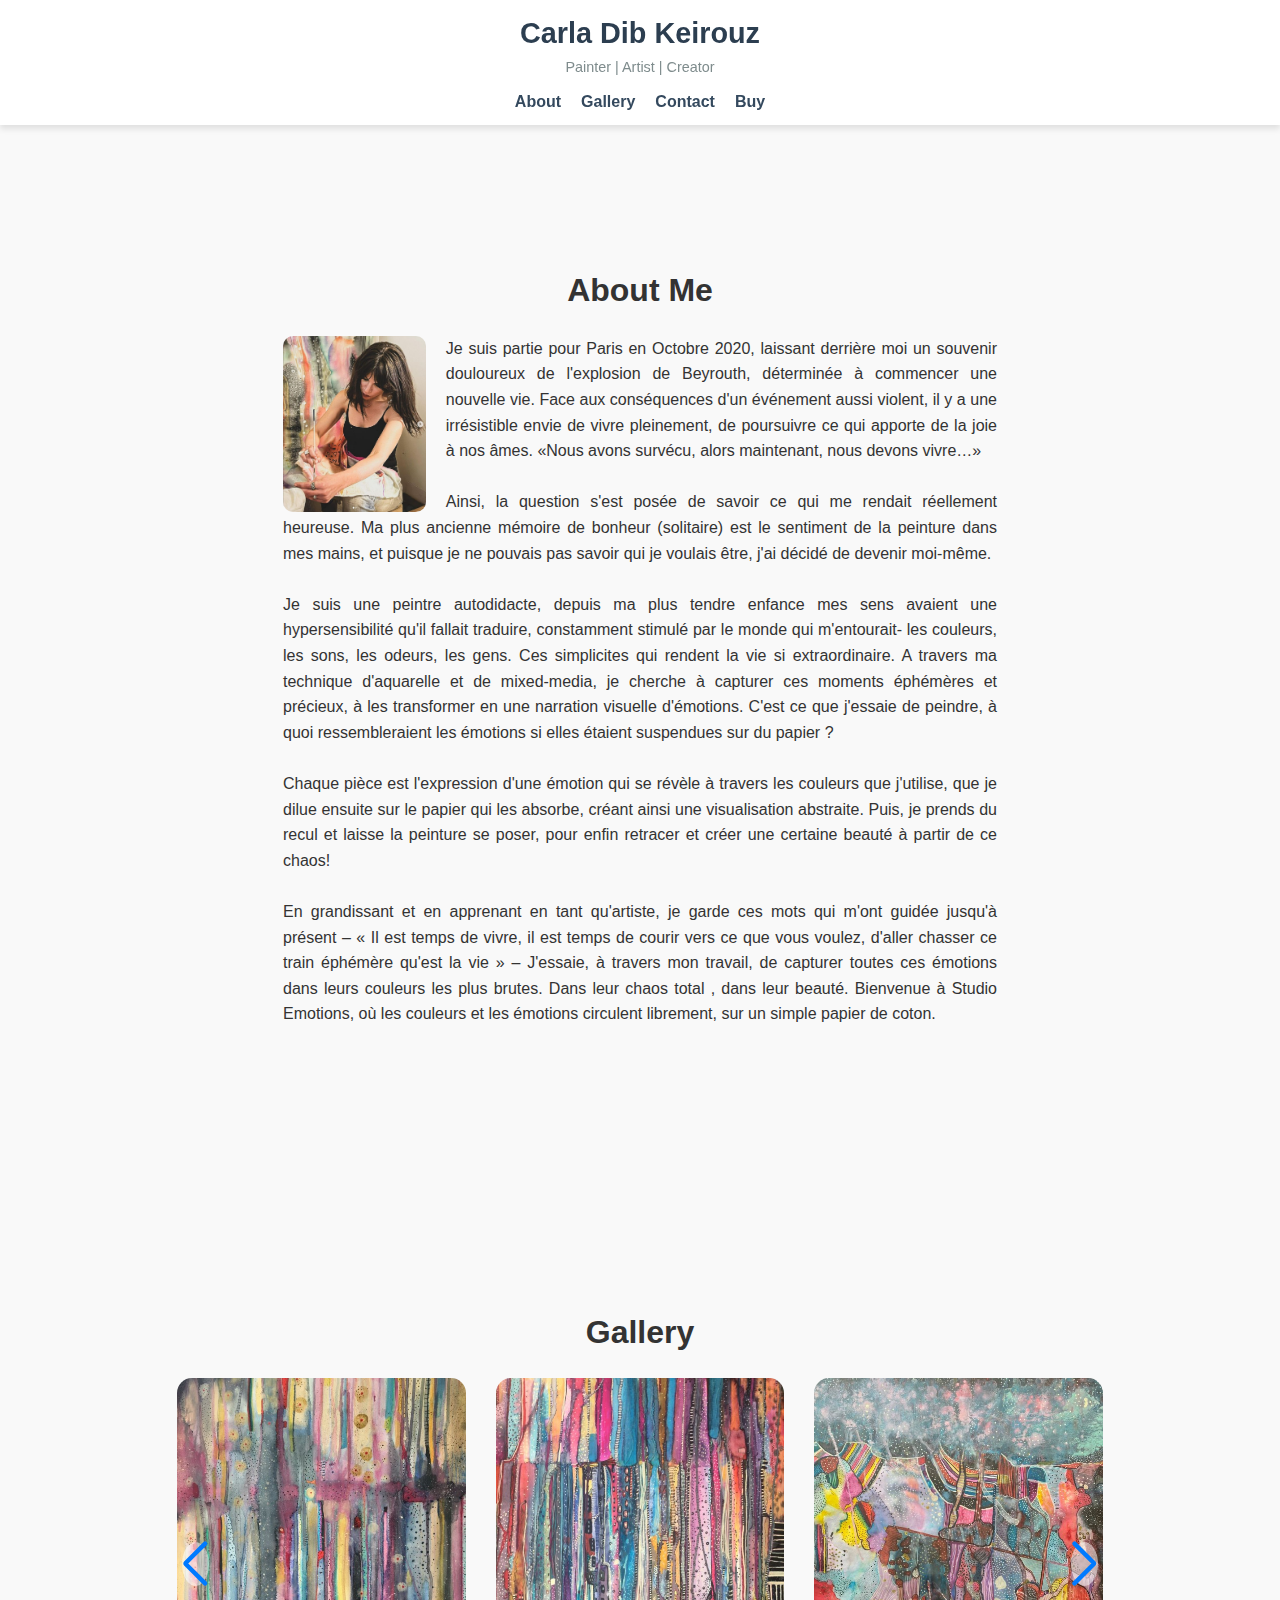
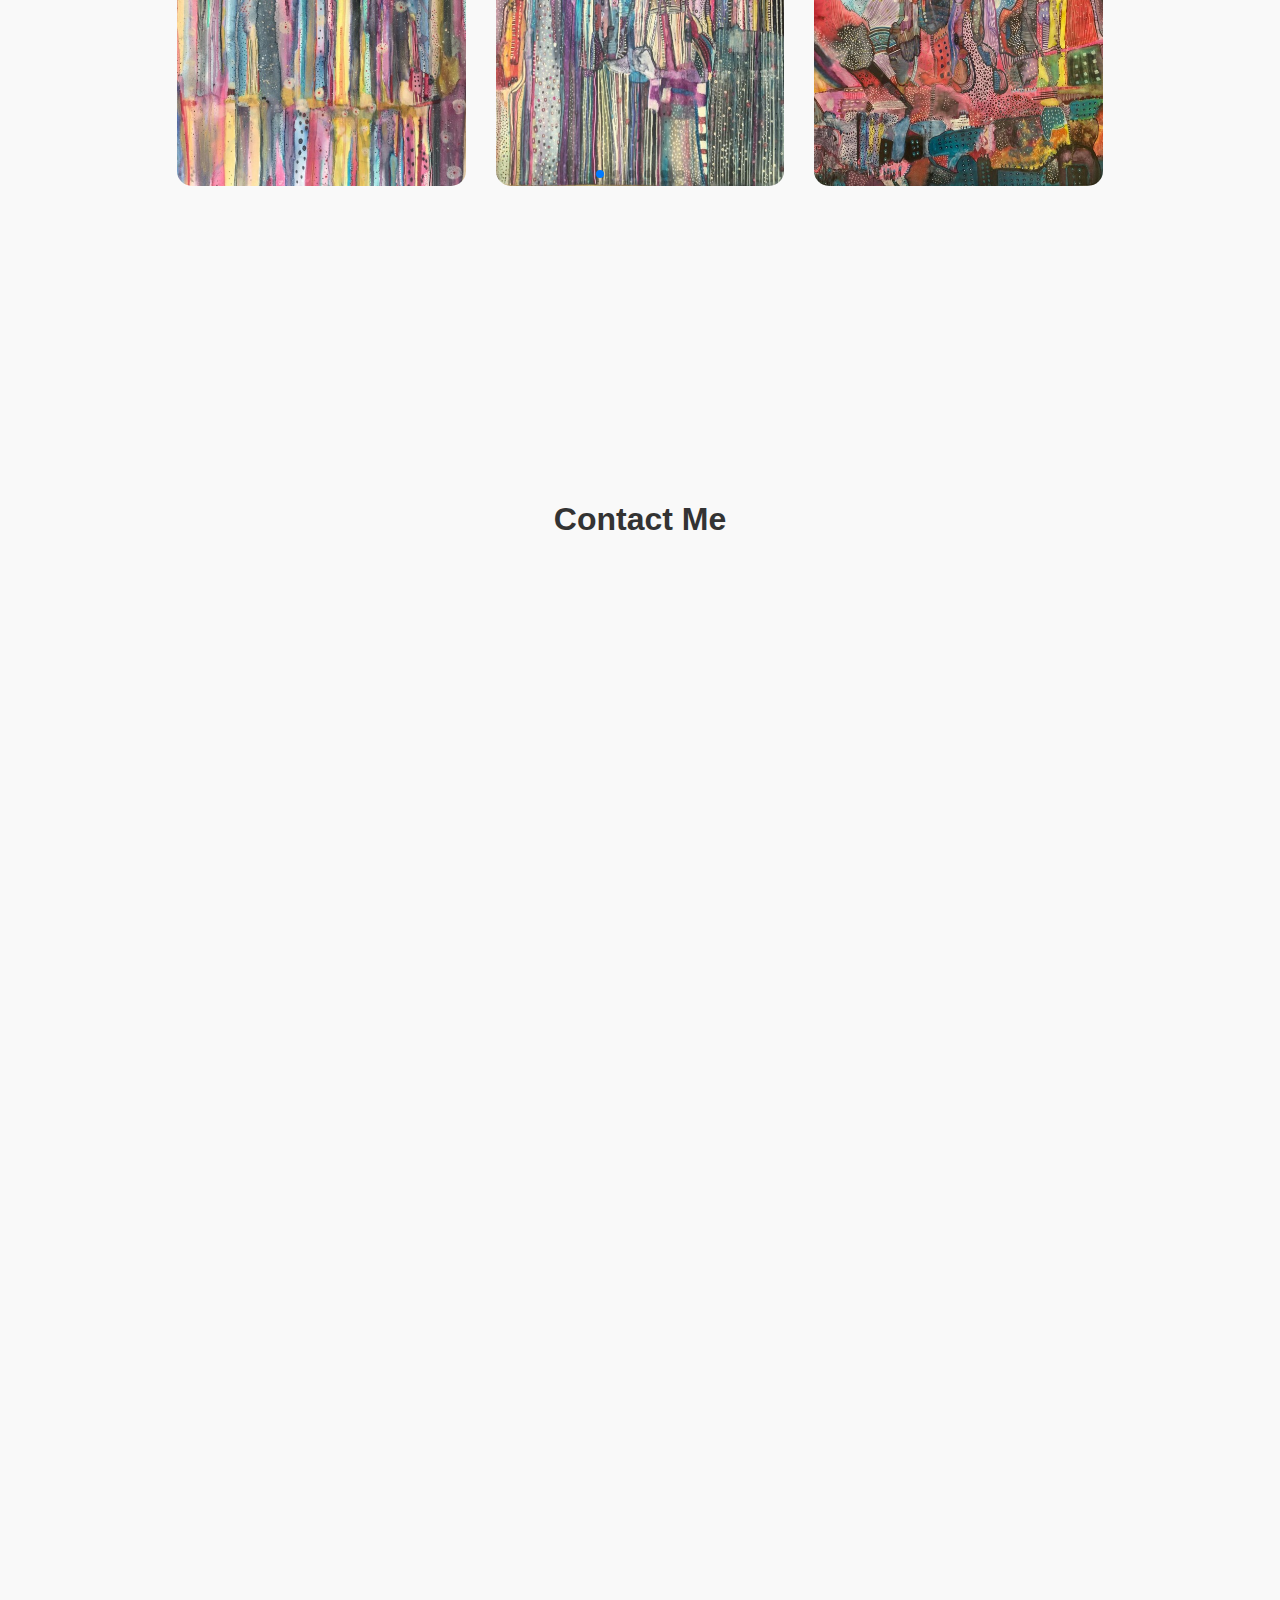
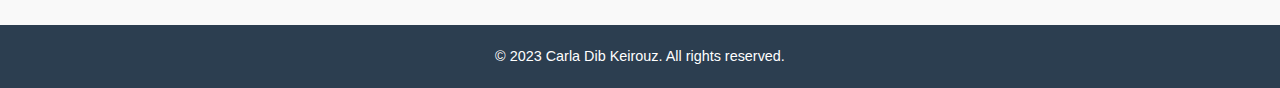
==== commit 0f986a06: "Add files via upload" ====
--- a/index.html
+++ b/index.html
@@ -18,6 +18,7 @@
                     <li><a href="#about">About</a></li>
                     <li><a href="#gallery">Gallery</a></li>
                     <li><a href="#contact">Contact</a></li>
+			  <li><a href="https://studioemotions-store.netlify.app/products">Buy</a></li>
                 </ul>
             </nav>
         </div>
@@ -36,55 +37,55 @@
     </section>
 
     <!-- Gallery Section -->
-<section id="gallery" class="gallery">
-    <div class="container">
-        <h2>Gallery</h2>
-        <div class="swiper mySwiper">
-            <div class="swiper-wrapper">
-                <div class="swiper-slide">
-                    <div class="gallery-item">
-                        <img src="CDK7.jpg" alt="Artwork 7" class="gallery-img" loading="lazy" data-size="50x70cm">
-                        <div class="caption">La tete dans les nuages ne fait pas mousse - 50x70cm</div>
+    <section id="gallery" class="gallery">
+        <div class="container">
+            <h2>Gallery</h2>
+            <div class="swiper mySwiper">
+                <div class="swiper-wrapper">
+                    <div class="swiper-slide">
+                        <div class="gallery-item">
+                            <img src="CDK7.jpg" alt="Artwork 7" class="gallery-img" loading="lazy" data-size="50x70cm">
+                            <div class="caption">La tete dans les nuages ne fait pas mousse - 50x70cm - 1200€</div>
+                        </div>
+                    </div>
+                    <div class="swiper-slide">
+                        <div class="gallery-item">
+                            <img src="CDK8.jpg" alt="Artwork 8" class="gallery-img" loading="lazy" data-size="60x80cm">
+                            <div class="caption">Super cool ca - 60x80cm</div>
+                        </div>
+                    </div>
+                    <div class="swiper-slide">
+                        <div class="gallery-item">
+                            <img src="CDK9.jpg" alt="Artwork 9" class="gallery-img" loading="lazy" data-size="40x60cm">
+                            <div class="caption">l'aube du matin - 40x60cm</div>
+                        </div>
+                    </div>
+                    <div class="swiper-slide">
+                        <div class="gallery-item">
+                            <img src="CDK10.jpg" alt="Artwork 10" class="gallery-img" loading="lazy" data-size="70x100cm">
+                            <div class="caption">la rosee de la nuit - 70x100cm</div>
+                        </div>
+                    </div>
+                    <div class="swiper-slide">
+                        <div class="gallery-item">
+                            <img src="CDK1.jpg" alt="Artwork 1" class="gallery-img" loading="lazy" data-size="45x60cm">
+                            <div class="caption">Le jour commence avec toi - 45x60cm</div>
+                        </div>
+                    </div>
+                    <div class="swiper-slide">
+                        <div class="gallery-item">
+                            <img src="CDK2.jpg" alt="Artwork 2" class="gallery-img" loading="lazy" data-size="55x75cm">
+                            <div class="caption">demain ne meurt jamais - 55x75cm</div>
+                        </div>
                     </div>
                 </div>
-                <div class="swiper-slide">
-                    <div class="gallery-item">
-                        <img src="CDK8.jpg" alt="Artwork 8" class="gallery-img" loading="lazy" data-size="60x80cm">
-                        <div class="caption">Super cool ca - 60x80cm</div>
-                    </div>
-                </div>
-                <div class="swiper-slide">
-                    <div class="gallery-item">
-                        <img src="CDK9.jpg" alt="Artwork 9" class="gallery-img" loading="lazy" data-size="40x60cm">
-                        <div class="caption">l'aube du matin - 40x60cm</div>
-                    </div>
-                </div>
-                <div class="swiper-slide">
-                    <div class="gallery-item">
-                        <img src="CDK10.jpg" alt="Artwork 10" class="gallery-img" loading="lazy" data-size="70x100cm">
-                        <div class="caption">la rosee de la nuit - 70x100cm</div>
-                    </div>
-                </div>
-                <div class="swiper-slide">
-                    <div class="gallery-item">
-                        <img src="CDK1.jpg" alt="Artwork 1" class="gallery-img" loading="lazy" data-size="45x60cm">
-                        <div class="caption">Le jour commence avec toi - 45x60cm</div>
-                    </div>
-                </div>
-                <div class="swiper-slide">
-                    <div class="gallery-item">
-                        <img src="CDK2.jpg" alt="Artwork 2" class="gallery-img" loading="lazy" data-size="55x75cm">
-                        <div class="caption">demain ne meurt jamais - 55x75cm</div>
-                    </div>
-                </div>
+                <div class="swiper-pagination"></div>
+                <!-- Navigation Buttons -->
+                <div class="swiper-button-next"></div>
+                <div class="swiper-button-prev"></div>
             </div>
-            <div class="swiper-pagination"></div>
-            <!-- Navigation Buttons -->
-            <div class="swiper-button-next"></div>
-            <div class="swiper-button-prev"></div>
         </div>
-    </div>
-</section>
+    </section>
 
     <!-- Modal for Enlarged Image -->
     <div id="modal" class="modal">
@@ -97,7 +98,7 @@
     <div class="container">
         <h2>Contact Me</h2>
         <!-- Form Setup for Formspree -->
-        <iframe src="https://docs.google.com/forms/d/e/1FAIpQLSdiB9IpZrEVrqmrjuH8BAitfkp3NOstAKDEcpC0cmzEuFMvpg/viewform?embedded=true" width="640" height="687" frameborder="0" marginheight="0" marginwidth="0">Loading…</iframe>
+        <iframe src="https://docs.google.com/forms/d/e/1FAIpQLSdiB9IpZrEVrqmrjuH8BAitfkp3NOstAKDEcpC0cmzEuFMvpg/viewform?embedded=true" width="100%" height="100%" style="min-height: 500px; border: none;">Loading…</iframe>
 
         <!-- Success Message -->
         <div id="success-message" style="display:none; color: green;">
--- a/styles.css
+++ b/styles.css
@@ -12,6 +12,7 @@
     background-color: #f9f9f9;
 }
 
+/* Container */
 .container {
     max-width: 1200px;
     margin: 0 auto;
@@ -74,9 +75,9 @@
 }
 
 .about-img {
-    float: left; /* Let the image float to the left */
-    width: 20%;  /* Adjust width of the image */
-    margin-right: 20px; /* Space between image and text */
+    float: left;
+    width: 20%;
+    margin-right: 20px;
     border-radius: 10px;
     object-fit: cover;
 }
@@ -85,7 +86,7 @@
     text-align: justify;
 }
 
-/* Clearfix to ensure the container wraps around the floated elements */
+/* Clearfix for About Section */
 .about-text::after {
     content: "";
     clear: both;
@@ -95,10 +96,14 @@
 /* Responsive Design: Stacking image and text vertically on small screens */
 @media (max-width: 768px) {
     .about-img {
-        width: 80%; /* Adjust image width for smaller screens */
-        margin-right: 0; /* Remove margin-right on smaller screens */
-        margin-bottom: 20px; /* Add space between image and text */
-        float: none; /* Remove float on small screens */
+        width: 80%;
+        margin-right: 0;
+        margin-bottom: 20px;
+        float: none;
+    }
+
+    .about {
+        padding: 50px 15px;
     }
 }
 
@@ -114,16 +119,16 @@
 }
 
 .swiper {
-    width: 80%; /* Ensure swiper container takes up full width */
+    width: 80%;
     height: auto;
-    padding: 0; /* Remove any unnecessary padding */
+    padding: 0;
 }
 
 .swiper-slide {
     text-align: center;
-    width: 33.33%; /* Make sure it's divided evenly for 3 images */
-    box-sizing: border-box; /* Include padding/border in the total width */
-    padding: 0 5px; /* Use a smaller space between images */
+    width: 33.33%;
+    box-sizing: border-box;
+    padding: 0 5px;
 }
 
 .swiper-slide img {
@@ -143,47 +148,11 @@
     display: flex;
 }
 
-/* Style pour la galerie avec légende */
-.gallery-item {
-    position: relative;
-    display: inline-block;
-    overflow: hidden;
-    width: 100%;
-}
-
-.gallery-item img {
-    width: 100%;
-    display: block;
-    transition: transform 0.3s ease-in-out;
-}
-
-.gallery-item:hover img {
-    transform: scale(1.05);
-}
-
-.gallery-item .caption {
-    position: absolute;
-    bottom: 0;
-    left: 0;
-    width: 100%;
-    background: rgba(0, 0, 0, 0.7);
-    color: #fff;
-    text-align: center;
-    font-size: 1rem;
-    padding: 10px;
-    opacity: 0;
-    transition: opacity 0.3s ease-in-out;
-}
-
-.gallery-item:hover .caption {
-    opacity: 1;
-}
-
 /* Swiper Navigation Buttons */
 .swiper-button-next,
 .swiper-button-prev {
-    color: #e74c3c; /* Arrow color */
-    background-color: rgba(255, 255, 255, 0.5); /* Background color */
+    color: #e74c3c;
+    background-color: rgba(255, 255, 255, 0.5);
     width: 40px;
     height: 40px;
     border-radius: 50%;
@@ -191,9 +160,9 @@
     justify-content: center;
     align-items: center;
     z-index: 10;
-    position: absolute; /* Ensure they are positioned correctly */
-    top: 50%; /* Center vertically */
-    transform: translateY(-50%); /* Center vertically */
+    position: absolute;
+    top: 50%;
+    transform: translateY(-50%);
 }
 
 .swiper-button-next:after,
@@ -203,28 +172,28 @@
 }
 
 .swiper-button-next {
-    right: 10px; /* Position the next button on the right */
+    right: 10px;
 }
 
 .swiper-button-prev {
-    left: 10px; /* Position the previous button on the left */
+    left: 10px;
 }
 
 .swiper-button-next:hover,
 .swiper-button-prev:hover {
-    background-color: rgba(255, 255, 255, 0.8); /* Hover effect */
-}
-
-/* Responsive Adjustments */
+    background-color: rgba(255, 255, 255, 0.8);
+}
+
+/* Responsive Adjustments for Gallery */
 @media (max-width: 1024px) {
     .swiper-slide {
-        width: 50% !important; /* 2 slides per view on tablets */
+        width: 50% !important;
     }
 }
 
 @media (max-width: 768px) {
     .swiper-slide {
-        width: 100% !important; /* 1 slide per view on mobile */
+        width: 100% !important;
     }
 }
 
@@ -317,6 +286,7 @@
     font-size: 0.9rem;
 }
 
+/* Gallery Item */
 .gallery-item {
     position: relative;
     display: inline-block;
@@ -331,33 +301,35 @@
     cursor: pointer;
 }
 
-/* Style de la légende */
+/* Gallery Caption */
 .gallery-item .caption {
     position: absolute;
     bottom: 0;
-    left: 50%;
-    transform: translateX(-50%);
+    left: 0; /* Align to the left of the image */
+    width: 100%; /* Make the caption take up the full width of the image */
     background: rgba(0, 0, 0, 0.7);
     color: #fff;
     text-align: center;
-    font-size: 1rem;
+    font-size: 1 rem;  /* Adjust font size */
     padding: 10px;
     opacity: 0;
     transition: opacity 0.3s ease-in-out;
     border-radius: 5px;
-}
-
-/* Affichage de la légende au clic */
-.gallery-item .caption.visible {
+    box-sizing: border-box; /* Include padding in the width */
+    height: auto; /* Allow height to adjust based on content */
+}
+
+.gallery-item:hover .caption {
     opacity: 1;
 }
 
+/* iFrame Styles */
 iframe {
-    width: 100%;
-    max-width: 640px;         /* Keep the width fixed */
-    height: 850px;            /* Adjust the height to avoid the scrollbar */
+    width: 50%;
+    max-width: 640px;
+    height: 850px;
     border: none;
-    overflow: hidden;         /* Prevent the internal scroll */
+    overflow: hidden;
 }
 
 .contact .container {
@@ -367,6 +339,29 @@
     align-items: center;
     text-align: center;
     padding: 20px;
-    height: auto;             /* Automatically adjust based on content */
-    min-height: 80vh;         /* Make sure container takes at least 80% of the viewport height */
-}
+    height: auto;
+    min-height: 80vh;
+}
+
+/* Media Queries for Small Screens */
+@media screen and (max-width: 768px) {
+    .container {
+        padding: 15px;
+    }
+
+    iframe {
+        width: 100% !important;
+        height: 600px !important;
+    }
+
+    /* Optional: Adjust form container's width and padding */
+    #contact {
+        padding: 20px;
+        width: 100%;
+    }
+
+    h2 {
+        text-align: center;
+        font-size: 1.5rem;
+    }
+}
